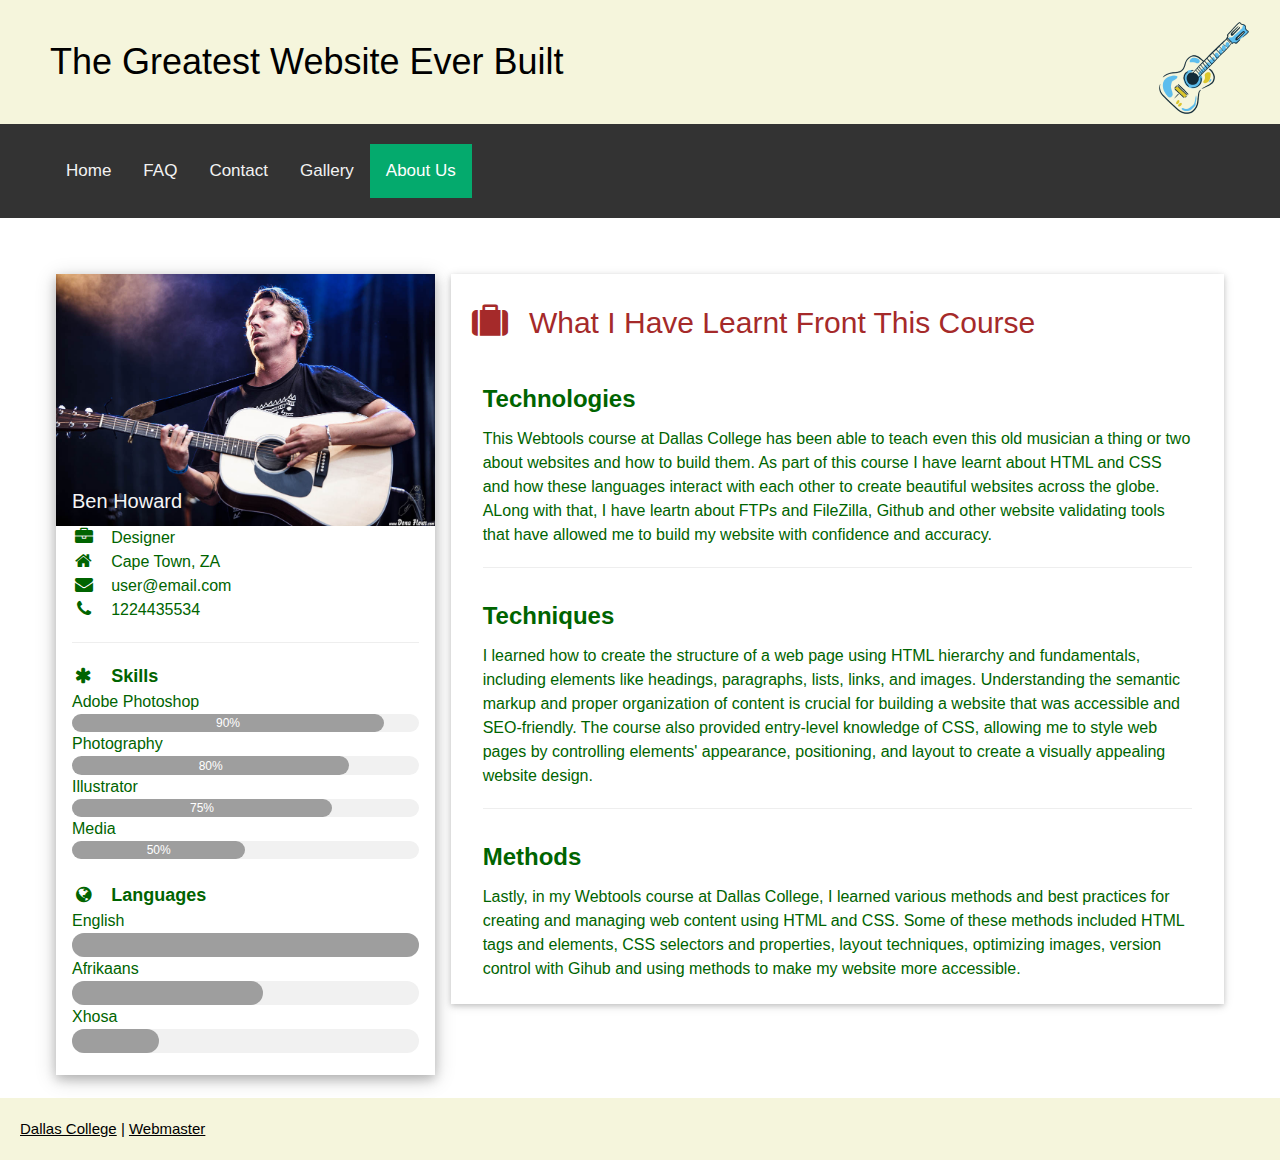
==== about-us.html @ d14b1d8a "Revision" ====
<!DOCTYPE html>
<html lang="en">

<head>
  <meta charset="UTF-8">
  <meta name="viewport" content="width=device-width, initial-scale=1.0">
  <title>About Us</title>
  <link rel="stylesheet" href="style.css" />
  <link rel="stylesheet" href="layout.css" />
  <link rel="shortcut icon" href="favicon.ico"/>
  <link rel="stylesheet" href="https://www.w3schools.com/w3css/4/w3.css">
  <link rel="stylesheet" href="https://www.w3schools.com/lib/w3-theme-green.css">
  <link rel="stylesheet" href="https://www.w3schools.com/w3css/4/w3.css">
  <link rel='stylesheet' href='https://fonts.googleapis.com/css?family=Roboto'>
  <link rel="stylesheet" href="https://cdnjs.cloudflare.com/ajax/libs/font-awesome/4.7.0/css/font-awesome.min.css">
</head>

<body>
  <figure>
    <img src="images/guitar_logo.png" alt="Guitar Logo" class="sticky_logo" >
  </figure>
  <header class="bigandbold">
    <h1>The Greatest Website Ever Built</h1>
  </header>

  <nav class="topnav">
    <a  href="index.html">Home</a>
    <a href="faq.html">FAQ</a>
    <a href="contact-us.html">Contact</a>
    <a href="gallery.html">Gallery</a>
    <a class="active" href="about-us.html">About Us</a>
  </nav>

  
  <main class="main">
    

    
      <!-- Page Container -->
      <div class="w3-content w3-margin-top top-padding" style="max-width:1400px;">
    
        <!-- The Grid -->
        <div class="w3-row-padding">
    
          <!-- Left Column -->
          <div class="w3-third">
    
            <div class="w3-white w3-text-grey w3-card-4">
              <div class="w3-display-container">
                <img src="images/ben-howard-on-stage-1-thumb.jpeg" style="width:100%" alt="Avatar">
                <div class="w3-display-bottomleft w3-container w3-text-black">
                  <h4>Ben Howard</h4>
                </div>
              </div>
              <div class="w3-container">
                <p><i class="fa fa-briefcase fa-fw w3-margin-right w3-large "></i>Designer</p>
                <p><i class="fa fa-home fa-fw w3-margin-right w3-large"></i>Cape Town, ZA</p>
                <p><i class="fa fa-envelope fa-fw w3-margin-right w3-large "></i>user@email.com</p>
                <p><i class="fa fa-phone fa-fw w3-margin-right w3-large"></i>1224435534</p>
                <hr>
    
                <p class="w3-large"><b><i class="fa fa-asterisk fa-fw w3-margin-right"></i>Skills</b></p>
                <p>Adobe Photoshop</p>
                <div class="w3-light-grey w3-round-xlarge w3-small">
                  <div class="w3-container w3-center w3-round-xlarge w3-teal w3-gray" style="width:90%">
                    <div class="w3-center w3-text-white">90%</div>
                  </div>
                </div>
                <p>Photography</p>
                <div class="w3-light-grey w3-round-xlarge w3-small">
                  <div class="w3-container w3-center w3-round-xlarge w3-gray" style="width:80%">
                    <div class="w3-center w3-text-white">80%
                    </div>
                  </div>
                </div>
                <p>Illustrator</p>
                <div class="w3-light-grey w3-round-xlarge w3-small">
                  <div class="w3-container w3-center w3-round-xlarge w3-gray" style="width:75%">
                    <div class="w3-center w3-text-white">75%
                    </div>
                  </div>  
                </div>
                <p>Media</p>
                <div class="w3-light-grey w3-round-xlarge w3-small">
                  <div class="w3-container w3-center w3-round-xlarge w3-gray" style="width:50%">
                    <div class="w3-center w3-text-white">50%
                    </div>
                  </div>
                </div>
                <br>
    
                <p class="w3-large"><b><i class="fa fa-globe fa-fw w3-margin-right"></i>Languages</b></p>
                <p>English</p>
                <div class="w3-light-grey w3-round-xlarge">
                  <div class="w3-round-xlarge w3-gray" style="height:24px;width:100%"></div>
                </div>
                <p>Afrikaans</p>
                <div class="w3-light-grey w3-round-xlarge">
                  <div class="w3-round-xlarge w3-gray" style="height:24px;width:55%"></div>
                </div>
                <p>Xhosa</p>
                <div class="w3-light-grey w3-round-xlarge">
                  <div class="w3-round-xlarge w3-gray" style="height:24px;width:25%"></div>
                </div>
                <br>
              </div>
            </div><br>
    
            <!-- End Left Column -->
          </div>
    
          <!-- Right Column -->
          <div class="w3-twothird">
    
            <div class="w3-container w3-card w3-white w3-margin-bottom">
              <h2 class="w3-padding-16"><i
                  class="fa fa-suitcase fa-fw w3-margin-right w3-xxlarge "></i>What I Have Learnt Front This Course</h2>
              <div class="w3-container">
                <h3><b>Technologies</b></h5>
                
                <p>This Webtools course at Dallas College has been able to teach even this old musician a thing
                  or two about websites and how to build them. As part of this course I have learnt about HTML and CSS and 
                  how these languages interact with each other to create beautiful websites across the globe. ALong with that,
                  I have leartn about FTPs and FileZilla, Github and other website validating tools that have allowed me to build
                  my website with confidence and accuracy. </p>
                <hr>
              </div>
              <div class="w3-container">
                <h3><b>Techniques</b></h5>
                <p>I learned how to create the structure of a web page using HTML hierarchy and fundamentals, including elements 
                  like headings, paragraphs, lists, links, and images. Understanding the semantic markup and proper organization 
                  of content is crucial for building a website that was accessible and SEO-friendly. The course also provided 
                  entry-level knowledge of CSS, allowing me to style web pages by controlling elements' appearance,
                  positioning, and layout to create a visually appealing website design.</p>
                <hr>
              </div>
              <div class="w3-container">
                <h3><b>Methods</b></h5>
                <p>Lastly, in my Webtools course at Dallas College, I learned various methods and best practices for creating and
                managing web content using HTML and CSS. Some of these methods included HTML tags and elements, CSS selectors and 
                properties, layout techniques, optimizing images, version control with Gihub and using methods to make my website more accessible. </p><br>
              </div>
            </div>
    
            
    
            <!-- End Right Column -->
          </div>
    
          <!-- End Grid -->
        </div>
    
        <!-- End Page Container -->
      </div>
    


    








    
  </main>
  <footer class="bigandbold">
    <a href="https://www.dallascollege.edu/pages/default.aspx" target="_blank">Dallas College</a>  |
    <a href="mailto:sherd@dcccd.edu"> Webmaster </a>
  </footer>
</body>

</html>
---- style.css ----
main{
  background-color: white;
  font-family: Verdana, Tahoma, sans-serif;
  
}
header {
  background-color: lightblue;
  color: black;
  padding: 50px;
}

/*table,
td,
th {
  border: double;
  border-spacing: 1px;
  padding: 10px;
  text-align: left;
  color: darkolivegreen
    }
*/
br {
  line-height: 150px;
    ”
}

footer {
  background-color: darkgray;
}

nav  {
  background-color: darkgray;
}

fieldset{
  background-color: whitesmoke;
}

h1 {
  font-family: Georgia, 'Times New Roman', Times, serif;
  font-weight: 700;
  font-size: 36px;
  color: black;
  
}

h2 {
  font-family: Georgia, 'Times New Roman', Times, serif;
  font-weight: 700;
  font-size: 32px;
  color: brown;
  padding: 50px 0;

}

h3 {
  font-family: Georgia, 'Times New Roman', Times, serif;
  font-weight: 400;
  font-size: 28px;
  color: darkgreen;

}

h4 {
  font-family:  Georgia, 'Times New Roman', Times, serif;
  font-size: 24px;
  color: whitesmoke;

}

h5 {
  font-family: Georgia, 'Times New Roman', Times, serif;
  font-size: 20px;
  color: gray;

}
h6 {
  font-family: Georgia, 'Times New Roman', Times, serif;
  font-size: 16px;
  color: gray;

}

p {
  font-family:  Verdana, Tahoma, sans-serif;
  font-size: 16px;
  color: darkgreen;
}

/* CLASSES DEFINED*/

/* unvisited link */
a:link {
  color: black;
}

/* visited link */
a:visited { 
  color: #22227a;
}

/* mouse over link */
a:hover {
  color: hsl(201, 100%, 50%);
}


.special{
  color: darkgreen;
  background-color: lightgrey;
}
.bigandbold{
  color: black;
  background-color: beige;
}
.main{
  color: darkgreen;
  background-color: white;
}
.thumbnail{
  height: 175px;
  width: 250px
}

.image_med {
  width: 100%;
  border-radius: 5px;
  
}

.content {
  max-width: 60%;
  margin-left: auto;
  margin-right: auto;
}

.center {
  margin-left: auto;
  margin-right: auto;
}

.button_top_padding {
  margin-top: 20px;
}

/* Set nav to sticky or fixed */

/* Add a black background color to the top navigation */
.topnav {
  background-color: #333;
  overflow: hidden;
  padding: 20px 50px;
}

/* Style the links inside the navigation bar */
.topnav a {
  float: left;
  color: #f2f2f2;
  text-align: center;
  padding: 14px 16px;
  text-decoration: none;
  font-size: 17px;
}

/* Change the color of links on hover */
.topnav a:hover {
  background-color: #ddd;
  color: black;
}

/* Add a color to the active/current link */
.topnav a.active {
  background-color: #04aa6d;
  color: white;
}

.gray-container{
  color: #333;
}
---- layout.css ----
* {
  margin: 0;
  padding: 0;
  box-sizing: border-box;
}


main {
  width: 100%;
  max-width: 1200px;
  margin: auto;
  padding 0 25px;
  
}

article {
  content: "";
  clear: both;
  display: table;
  border: solid darkgreen;
  border-radius: 10px;
  width: 100%;
  min-width: 500px;
  padding: 2%;
  margin: 5vw auto;
}

figure {
  float: left;
  width: 25vw;
  margin: 0 2vw;
  
}

figcaption {
  text-align: left;
  clear: both;
  color: #2E6C85;
}

article:nth-child(even)>figure {
  float: right;
}

header {
  padding: 25px 50px;
  
}

footer {
  padding: 20px
}

.sticky_logo{
  position: fixed;
  top: 2%;
  right: 2%;
}

ul{
  padding-left: 2vw;
}

.hero_image {
  margin: auto;
}

.top-padding {
  padding-top: 40px;
}
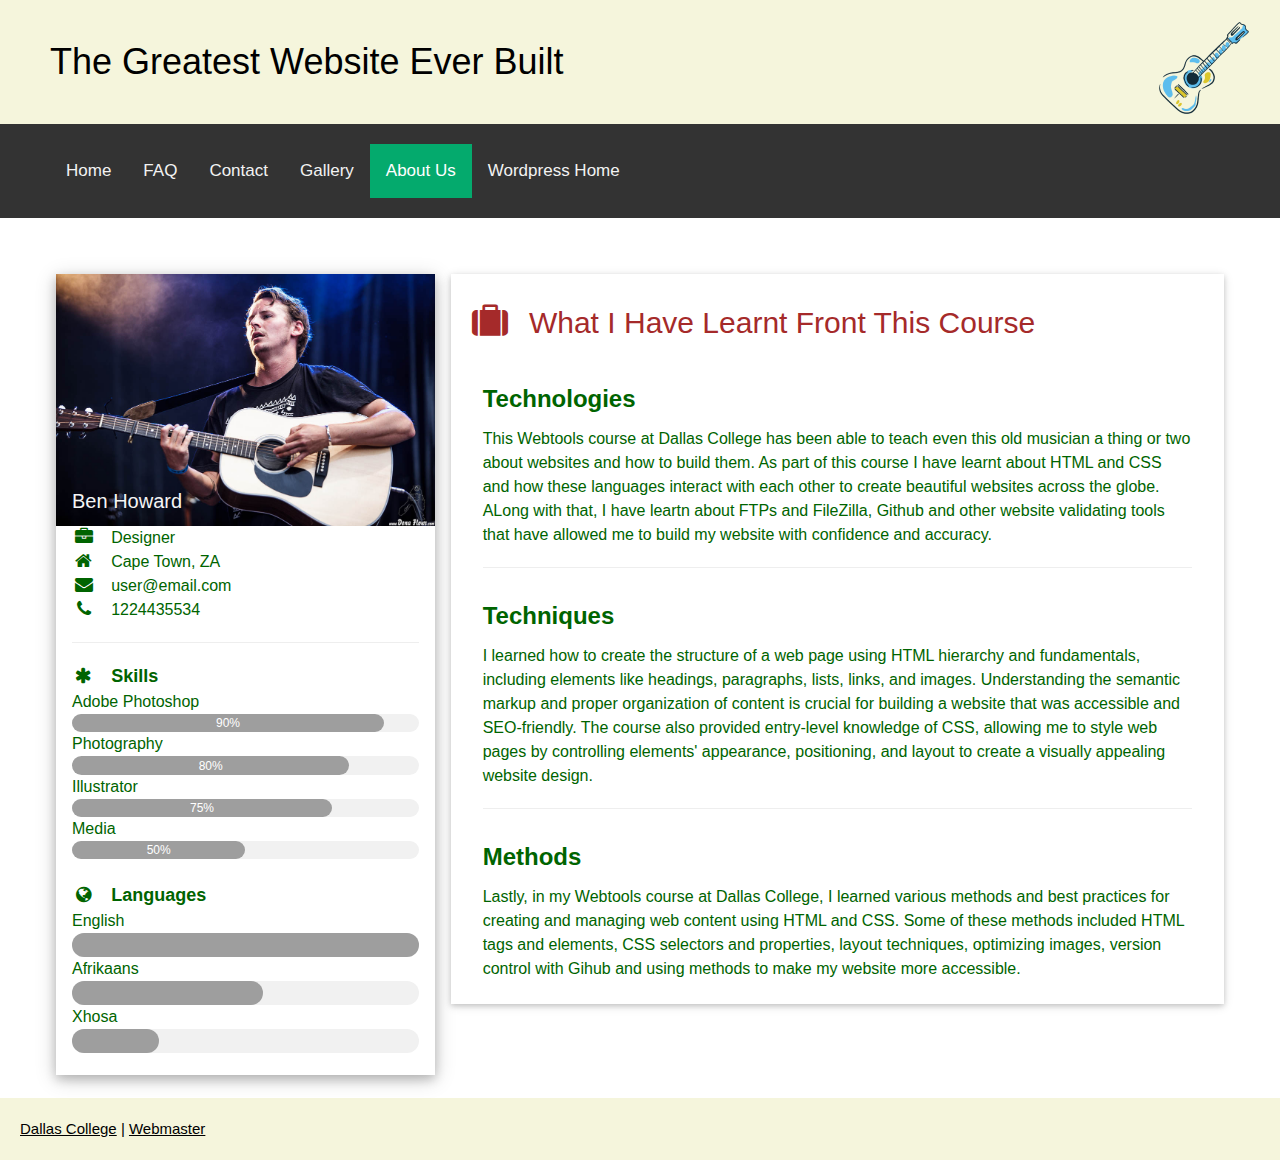
==== commit 5734f497: "Finalizing Website" ====
--- a/about-us.html
+++ b/about-us.html
@@ -29,6 +29,7 @@
     <a href="contact-us.html">Contact</a>
     <a href="gallery.html">Gallery</a>
     <a class="active" href="about-us.html">About Us</a>
+    <a href="https://2learnwp.brookhavencollege.edu/BenHoward/">Wordpress Home</a>
   </nav>
 
   
